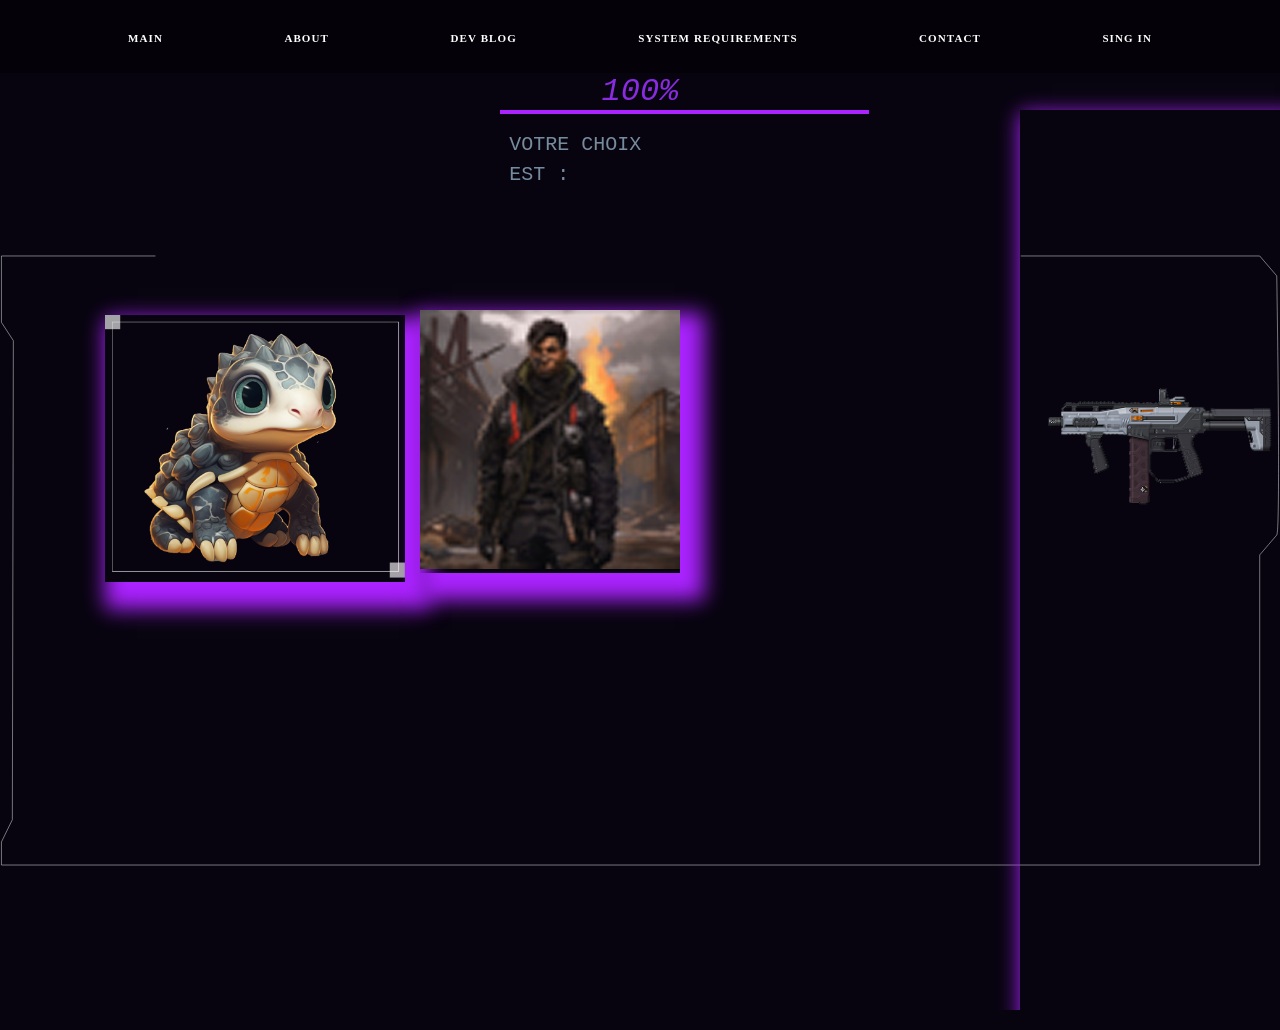
==== contact.html @ 755e4f53 "bref 2" ====
<!DOCTYPE html>
<html lang="en">

<head>
    <meta charset="UTF-8">
    <meta http-equiv="X-UA-Compatible" content="IE=edge">
    <meta name="viewport" content="width=device-width, initial-scale=1.0">
    <link href="https://unpkg.com/aos@2.3.1/dist/aos.css" rel="stylesheet">
    <link rel="stylesheet" href="https://cdn.jsdelivr.net/npm/swiper@11/swiper-bundle.min.css" />

    <link rel="stylesheet" href="style.css">
    <title>Ethos</title>
</head>

<body>
    <header>
        <nav>
            <ul class="nav-ul">
                <li class="nav-links"><a href="./index.html">main</a></li>
                <li class="nav-links"><a href="./about.html">about</a></li>
                <li class="nav-links"><a href="./dev-blog.html">dev blog</a></li>
                <li class="nav-links"><a href="./System-requirements.html">System requirements</a></li>
                <li class="nav-links"><a href="./contact.html">Contact</a></li>
                <li class="nav-links"><a href="./sing-in.html">sing in</a></li>
            </ul>
        </nav>
    </header>


    <div class="pourcentage">100%</div>


    <section class="mon-page">
        <div class="lignee-ligne"></div>
        <p class="titrre">VOTRE CHOIX EST : </p>
        <div class="image-im">
            <div class="im-1">
                <img src="assets/img/Group 311.png" alt="image" height="700px" width="300px">
            </div>
            <div class="im-2">
                <img src="assets/writer 1.png" alt="une image">
            </div>

            <div im-3>
                <img src="assets/alchemyrefiner_alchemymagic_2_2e441ab4-5502-4b1f-b70a-cdfb44a80537_0 2.png" alt="une image">
            </div>

        </div>
    </section>


</body>
---- style.css ----
:root {
    --body: #07040F;
    --text: #FFBD3B;
    --text-secondary: #1d85c7;
    --text-alt: #bebebe;
    --content: #1e1e1e;
    --bg-alt: #212121;
    --sidebar: #272727;
    --border: #434343;
    --text-green: #00ce79;
    --purple: #ab23ff;
    --input: #303030
}


@font-face {
    font-family: Orbitron;
    src: url(assets/Orbitron-VariableFont_wght.ttf) format('truetype')
}

@font-face {
    font-family: 'Blender Pro';
    src: url(assets/BLENDERPRO-BOLD.TTF) format('truetype')
}

* {
    margin: 0;
    padding: 0
}

html {
    margin: 0 !important;
    overflow: auto !important;
    scroll-behavior: smooth;
    position: static;
}

body {
    font-family: Orbitron;
    background-color: var(--body);
    overflow-x: hidden;
    overflow-y: hidden;
    -webkit-font-smoothing: antialiased;
    -moz-osx-font-smoothing: grayscale;
    align-items: center
}

img {
    max-width: 100%;
    height: auto
}

.column {
    display: flex;
    flex-direction: column
}

li {
    list-style: none
}

a {
    text-decoration: none;
    font-family: Hacen
}

h1,
h2,
h3,
h4,
h5,
h6 {
    font-family: Orbitron;
    color: var(--text);
    margin: 0
}

p {
    font-family: Orbitron;
    font-style: normal;
    font-weight: 400;
    line-height: 150%;
    font-size: 1rem;
    color: #778b9e
}

.hero {
    background: url('assets/img/Vector\ 1\ \(6\).svg') no-repeat center, url('assets/img/Group\ 361.png') no-repeat center;
    position: relative;
    width: 100%;
    height: 100vh;
    display: flex;
    align-items: center;
    justify-content: center;
    flex-direction: column;
    gap: 2rem
}

.hero-logo {
    width: 53.5rem;
    height: auto
}

.hero-socials {
    position: absolute;
    display: flex;
    gap: 1rem;
    flex-direction: column;
    left: 6%;
    align-items: center
}

.hero-socials>p {
    writing-mode: vertical-rl;
    text-orientation: mixed;
    color: rgba(255, 255, 255, .8);
    text-align: center;
    font-size: 18.471px;
    font-style: normal;
    font-weight: 400;
    line-height: normal;
    text-transform: uppercase
}

.hero-text>p {
    writing-mode: vertical-rl;
    text-orientation: mixed;
    color: rgba(255, 255, 255, .8);
    text-align: center;
    font-family: Orbitron;
    font-size: 11px;
    font-style: normal;
    font-weight: 600;
    line-height: normal;
    position: absolute;
    top: 9%;
    right: 5%
}

.hero-slogan {
    color: #fff;
    font-family: Orbitron;
    font-size: 24px;
    font-style: normal;
    font-weight: 500;
    line-height: normal;
    text-transform: uppercase;
    position: absolute;
    top: 53%
}

.logo-container {
    display: flex;
    flex-direction: column;
    align-items: center
}

.hero-play-button {
    width: 7.594rem;
    height: 5.031rem;
    background-color: transparent;
    border: 0 solid;
    background-image: url("assets/img/Group\ 361\ \(1\).svg");
    background-repeat: no-repeat;
    z-index: 2;
    background-size: contain;
    clip-path: polygon(0 0, 88.5% 0, 100% 16%, 100% 100%, 11% 100%, 0 83%)
}

.hero-play-button:hover {
    background-color: #778b9e
}

.call-to-action {
    display: flex;
    align-items: center;
    gap: 2rem
}

.cta-button {
    width: 134px;
    height: 49px;
    background: rgba(0, 0, 0, .4);
    color: rgba(255, 255, 255, .82);
    text-align: center;
    font-family: Orbitron;
    font-size: 8.6px;
    font-style: normal;
    font-weight: 800;
    position: relative;
    line-height: normal;
    letter-spacing: .688px;
    text-transform: uppercase;
    z-index: 2;
    border: .5px solid rgba(255, 255, 255, .22)
}

.cta-button::before {
    content: "";
    position: absolute;
    display: inline-block;
    width: 5px;
    height: 5px;
    background-color: rgba(255, 255, 255, .58);
    top: -3%;
    left: -2%
}

.cta-button::after {
    content: "";
    position: absolute;
    display: inline-block;
    width: 5px;
    height: 5px;
    background-color: rgba(255, 255, 255, .58);
    bottom: -3%;
    right: -2%;
    transition: 1s ease-in
}

.cta-button:hover {
    background-color: rgba(217, 217, 217, .21)
}

nav {
    width: 100%;
    height: 73px;
    background-color: rgba(0, 0, 0, .44);
    display: flex;
    align-items: center;
    justify-content: center
}

.nav-ul {
    display: flex;
    width: 80%;
    align-items: center;
    justify-content: space-between;
    color: #fff
}

.nav-links>a {
    color: #fff;
    text-align: right;
    font-family: Orbitron;
    font-size: 11px;
    font-style: normal;
    font-weight: 700;
    line-height: normal;
    letter-spacing: 1.1px;
    text-transform: uppercase
}

.footer-hr {
    width: 100%;
    color: #fff;
    background-color: #fff;
    height: .3px;
    border: none
}

footer {
    width: 100%;
    height: 17.5rem;
    background-color: #07040f;
    display: flex;
    flex-direction: column;
    align-items: center;
    justify-content: center;
    margin-top: 4rem
}

.up-footer {
    display: flex;
    width: 100%;
    flex-direction: column;
    height: 11.063rem;
    align-items: center;
    justify-content: center;
    gap: 1.875rem
}

.stores-wrapper {
    width: 100%;
    display: flex;
    align-items: center;
    justify-content: center;
    gap: 50px;
    flex-wrap: wrap
}

.sub-footer {
    width: 100%;
    height: 5rem;
    display: flex;
    align-items: center;
    justify-content: space-around
}

.terms-socials {
    display: flex;
    align-items: center;
    justify-content: space-around;
    gap: 5rem
}

.rights {
    color: #fff;
    text-align: center;
    font-family: "Blender Pro";
    font-size: 12px;
    font-style: normal;
    font-weight: 700;
    line-height: normal;
    text-transform: uppercase
}

.terms>ul {
    display: flex;
    align-items: center;
    gap: 5rem
}

.terms>ul>li {
    color: #fff;
    text-align: center;
    font-family: "Blender Pro";
    font-size: 12px;
    font-style: normal;
    font-weight: 700;
    line-height: normal;
    text-transform: uppercase
}

.socials {
    display: flex;
    align-items: center;
    gap: 2rem
}

.footer-desc {
    display: flex;
    align-items: center;
    justify-content: center;
    width: 90%
}

.footer-desc>p {
    color: #fff;
    width: 90%;
    text-align: center;
    font-family: "Blender Pro";
    font-size: 8px;
    font-style: normal;
    font-weight: 700;
    line-height: normal;
    text-transform: uppercase
}

.story-wrapper {
    display: flex;
    flex-direction: column;
    width: 100%;
    align-items: center;
    height: 100vh;
    justify-content: space-around;
    background-image: url('assets/img/Group\ 365\ \(1\).png');
    background-repeat: no-repeat;
    background-size: 100% 150%;
    object-fit: contain
}

.story-cointainer {
    display: flex;
    width: 90%;
    align-items: center;
    justify-content: space-around
}

.story-column {
    display: flex;
    flex-direction: column;
    align-items: flex-start
}

.story-content {
    margin-left: 2rem;
    display: flex;
    flex-direction: column;
    width: 25.688rem;
    height: 16.625rem;
    margin-top: 2rem;
    gap: 1rem
}

.story-title>h1 {
    color: #fff;
    text-align: center;
    font-family: Orbitron;
    font-size: 48px;
    font-style: normal;
    font-weight: 400;
    line-height: normal;
    letter-spacing: 3.84px;
    text-transform: uppercase
}

.story-slider {
    width: 34.375rem
}

.swiper-slide{
    display: flex;
    justify-content: center;
}

.story-slogan {
    position: relative
}

.story-pagination {
    color: #537dd8;
    font-family: "Blender Pro";
    font-size: 13px;
    font-style:normal;
    font-weight: 700;
    line-height: normal;
    text-transform: uppercase
}

.story-pagination::before {
    content: "";
    width: 6px;
    height: 6px;
    background-color: #537dd8;
    display: inline-block;
    margin-right: .3rem;
    margin-bottom: .09rem
}

mark {
    background-color: #537dd8;
    color: #fff
}

.story-slogan>svg {
    position: absolute;
    right: 0;
    bottom: 0
}

.story-slogan>h2 {
    width: 16.813rem;
    color: #fff;
    font-family: "Blender Pro";
    font-size: 20px;
    font-style: normal;
    font-weight: 700;
    line-height: normal;
    text-transform: uppercase
}

.story-p {
    color: #fff;
    font-family: Orbitron;
    font-size: 12px;
    font-style: normal;
    font-weight: 700;
    line-height: 189%;
    text-transform: capitalize
}

.story-button {
    position: relative;
    width: 134px;
    height: 49px;
    background: rgba(83, 125, 216, .12);
    color: rgba(255, 255, 255, .82);
    text-align: center;
    font-family: Orbitron;
    font-size: 8.5px;
    font-style: normal;
    font-weight: 800;
    line-height: normal;
    letter-spacing: .68px;
    border: none;
    text-transform: uppercase
}

.story-button::before {
    content: "";
    position: absolute;
    display: inline-block;
    width: 5px;
    height: 5px;
    background-color: rgba(255, 255, 255, .58);
    top: -3%;
    left: -2%
}

.story-button::after {
    content: "";
    position: absolute;
    display: inline-block;
    width: 5px;
    height: 5px;
    background-color: rgba(255, 255, 255, .58);
    bottom: -3%;
    right: -2%;
    transition: 1s ease-in
}

.story-button:hover {
    background-color: rgba(83, 125, 216, .25)
}

.story-character {
    width: auto;
    height: auto
}

.teaser-wrapper {
    height: 26.313rem;
    width: 100%;
    display: flex;
    align-items: center;
    justify-content: center;
    background-image: url('assets/img/Frame\ 1\ \(3\).png');
    background-repeat: no-repeat;
    background-size: 100% 100%;
    object-fit: contain
}

.teaser-container {
    display: flex;
    flex-direction: column;
    align-items: center;
    justify-content: center;
    gap: 1rem
}

.teaser-cta>p {
    color: rgba(255, 255, 255, .83);
    font-size: 32px;
    font-style: normal;
    font-weight: 400;
    line-height: normal;
    letter-spacing: 5.76px;
    text-transform: uppercase;
    width: 34.625rem;
    height: auto;
    --s: 20px;
    --t: 1px;
    --g: 10px;
    padding: calc(var(--g) + var(--t));
    outline: var(--t) solid #fff;
    outline-offset: calc(-1*var(--t));
    mask: conic-gradient(at var(--s) var(--s), #0000 75%, #000 0) 0 0/calc(100% - var(--s)) calc(100% - var(--s)), linear-gradient(#000 0 0) content-box;
    transition: .4s
}

.news-papper-wrraper {
    height: 329px;
    width: 100%;
    display: flex;
    align-items: center;
    justify-content: center;
    background-image: url('assets/img/Rectangle\ 117.png');
    background-repeat: no-repeat;
    background-size: 100% 100%;
    object-fit: contain
}

.news-papper-title {
    color: #fff;
    width: 501px;
    text-align: center;
    font-family: Orbitron;
    font-size: 32px;
    font-style: normal;
    font-weight: 700;
    line-height: 120%
}

.profile-setup-wrraper {
    display: flex;
    flex-direction: column;
    align-items: center;
    height: 1198px;
    gap: 106px
}

.profile-setup-cta {
    width: 973.22px;
    margin-top: 88px
}

.profile-setup-cta>p {
    color: rgba(255, 255, 255, .83);
    text-align: center;
    font-family: Orbitron;
    font-size: 30.508px;
    font-style: normal;
    font-weight: 400;
    line-height: normal;
    letter-spacing: 5.492px;
    text-transform: uppercase
}

.profile-setup-cta>p>span {
    color: #fff;
    font-size: 30.508px;
    font-style: normal;
    font-weight: 400;
    line-height: normal;
    letter-spacing: 5.492px;
    text-transform: uppercase;
    background-color: rgba(255, 234, 49, .51)
}

.profile-setup-container {
    display: flex;
    flex-direction: column;
    align-items: flex-start;
    width: 1309px;
    height: 819px
}

.profile-setup-cta::before {
    display: inline-block;
    content: url('assets/img/Group\ 371.png');
    transform: translateY(-1rem) translateX(5%)
}

.profile-setup-cta::after {
    display: inline-block;
    content: url('assets/img/Group\ 371.png');
    transform: translateY(1rem) translateX(5%)
}

.profile-setup-title>h1 {
    width: 553px;
    color: #fff;
    font-family: Orbitron;
    font-size: 40px;
    font-style: normal;
    font-weight: 400;
    line-height: normal;
    text-transform: uppercase
}

.profile-setup-slogan>h1 {
    color: #fff;
    margin-left: 2rem;
    margin-top: .5rem;
    font-family: Orbitron;
    font-size: 14px;
    font-style: normal;
    font-weight: 400;
    line-height: normal;
    text-transform: uppercase
}

.profile-setup-slogan>h1>span {
    color: #000;
    font-size: 14px;
    font-style: normal;
    font-weight: 700;
    line-height: normal;
    text-transform: uppercase;
    background-color: rgba(255, 234, 49, 1);
    clip-path: polygon(0 0, 97% 0, 100% 20%, 100% 100%, 0 100%)
}

.profile-setup-card {
    margin-top: 130px;
    height: 619px;
    position: relative;
    display: flex;
    align-items: center;
    justify-content: space-around
}

.profile-setup-card-shape {
    position: absolute
}

.character-slider {
    width: 40%
}

.character-info {
    width: 50%;
    display: flex;
    flex-direction: column;
    gap: 1rem
}

.character-info-title>h1 {
    color: #fff;
    font-family: Orbitron;
    font-size: 48px;
    font-style: normal;
    font-weight: 400;
    line-height: normal;
    letter-spacing: 3.84px;
    text-transform: uppercase
}

.character-info-title::before {
    content: "";
    display: inline-block;
    width: 123px;
    height: 14.5px;
    background-color: rgba(255, 234, 49, 1);
    clip-path: polygon(0 0, 80% 1%, 100% 100%, 100% 100%, 0 100%)
}

.character-info-title::after {
    display: inline-block;
    content: url('assets/img/ETHOS\ UNTAMED.png')
}

.character-info-text {
    color: #fff;
    font-family: "Blender Pro";
    font-size: 12px;
    font-style: normal;
    font-weight: 700;
    line-height: 189%;
    text-transform: capitalize
}

.character-info-input {
    display: flex;
    gap: 22px
}

.character-info-input>input[type=text] {
    width: 196px;
    height: 29px;
    background-color: transparent;
    border: 1px solid rgba(255, 255, 255, .6)
}

.character-info-button {
    width: 105.841px;
    height: 38.703px;
    background: rgba(255, 234, 49, .28);
    border: none;
    background-image: url(assets/img/Exclude.png);
    background-repeat: no-repeat;
    background-size: 100% 100%
}

.section-number {
    color: #ffea31;
    font-family: "Blender Pro";
    font-size: 13px;
    font-style: normal;
    font-weight: 700;
    line-height: normal;
    text-transform: uppercase
}

.profile-setup-container>.section-number::before {
    content: "";
    width: 6px;
    height: 6px;
    background-color: rgba(255, 234, 49, 1);
    display: inline-block;
    margin-right: .3rem;
    margin-bottom: .09rem
}
.story-1{
    color: #1800ce;
    
}

.cadre{
    position: relative;
     /* display: flex; */
     width: 100%;
}
section{
    height: 100vh;
    background-image: url("./assets/img/Vector\ 47.svg");
    background-position: center;
    background-repeat: no-repeat;
    background-size: contain;
    display: flex;
    border-top: 50px;
    position: relative;
}
aside{
    width: 100%;
}
.titre{
     text-align:left;
     color: #0700ce;
}
#bottun-character{
    background-color:#00bdce;
    background-size: contain;
    width:min-content;

}
.bottum-dev-blog {
    background-color: #1800ce;
    width: max-content;
    border-radius: 0px 0px 0px 10px ;
}
.img-2:hover{
    margin-left: 40px;
    transform: translate(translateX);
}
.img-2 {
    position: absolute;
    top: 100px;
}
.text-1:hover{
    text-decoration: underline;
}
.ligne{
    position: absolute;
    top: 10px;
    left: 400px;
    display: inline-block;
    background-color: #1800ce;
    width: 800px;
    height: 5px;
    justify-content: center;
    top: 20px;
    }
.box{

    display: flex;
    justify-content: center;
    flex-direction: column;
    gap: 10px;
}
.line{
    justify-content: center;
    width: 800px;
    height: 5px;
    background-color: #212121;
}
.linn{
    font-size: xx-large;
    width: min-content;
}
.mots{
    position: relative;
    font-size: xx-large;
    margin-right: 850px;
    margin-left: 200px;
    font-style: italic;
    color:#1800ce;
}
.porcentage{
    font-style: italic ;
    color: #1800ce;
}
.line-1{
    width: 900;
    height: 6px;
    color: #434343;
}
.linn{
    display: flex;
    justify-content: space-evenly;
    gap: 100px;
}
.box-box{
    width: 100%;
    display: flex;
    flex-direction: column;
    align-items: center;
}
.full-line{
    width: 50%;
    height: 5px;
    background-color:grey;

}
.semi-line{
    width: 40%;
    height: 5px;
    background-color:#00bdce;
}
.analyse{
    text-align: center;
}
.analyse{
    display: flex;
    justify-content: center;
    width: 60;
}

.titre-2{
    color: #1800ce;
}
.tittre{
    color: #00bdce;
}
.tiitle{
    color:#110095;
}
.titre-dens-le-cadre{
    font-size: large;
    position: absolute;
    top: 30px;
    left: 150PX;
    color: #1800ce;
    
}
.img-2{
    display: flex;
    flex-direction: column;
    position: absolute;
    top: 10px;
    left: 200px;

}
.deux-images{
    position: absolute;
    bottom: 300px;
    left: 90px;
    display: flex;
    align-content: center;
    gap: 80px;
}
.image-petit{
    width: 200px;
    height: 50px;
}
.dernier-image{
    position: absolute;
    bottom: 100px;
    display: flex;
    left: 200px;
    gap: 200px;
}

.les-images{
    align-items: center;
    height: 100vh;
    gap: 40px;
    display: flex;
    position: absolute;
    left: 240px;
    flex-direction: row;
    
}

.button-1{
    position:absolute;
    bottom: 20px;
    display: flex;
    display: block;
    margin: 20px;
    border: #0030ce;
    padding: 10px;
    display: flex;
    gap: 30px;
    border:2px solid #1800ce;
}
.titreE{
    color:#0030ce;
}

.mon-cadre{
    position: relative;
    left:7%;
    top: 100px; 
}

.pourcentage{
    font-size: xx-large;
    font-family: 'Courier New', Courier, monospace;
    color: blueviolet;
    font-style: italic;
    text-align: center;
}
.lignee-ligne{
    height: 4px;
    width: 500px;
    background-color: #ab23ff;
    margin-left:500px;

}
.titrre{
    position: relative;
    font-size: 20px;
    font-family:'Courier New', Courier, monospace;
    font-weight: 100;
    left: -360px;
    top: 20px;
}

.im-1{
    box-shadow: 12px 15px 20px 12px #ab23ff;
    position: absolute;
    left: 100px;
    top: 40px;
    justify-items: center;
    top: 200px;
    padding-top: 4px  #ab23ff;
    margin: 5px;
    border: 4px  #ab23ff;
}
.im-2{
    box-shadow: 12px 15px 20px 12px #ab23ff;
    position: relative;
    left: -600px;
    top: 200px;
    width:  260px;
    
}
.im-3{
    box-shadow: 12px 15px 20px 12px #ab23ff;
    position: relative;
    left: 100px;

}
.image-im{
    
    box-shadow: 12px 15px 20px 12px #ab23ff;
}


.tableau{
    width: 100vw;
    height: 80vh;
    display: flex;
    flex-direction: row; 
    align-items: center;
    align-content: center;
    justify-content: center;
    margin: 4px;
     border: 3px dotted #0700ce;
     width: 400px;
     height: 500px;
}

.hello .tableau img{
    margin: 10px;
    height: 70px;
    width: 100px;
    border: 5px dotted #eed705;
    


}
.hello{
    display: flex;
    align-items: center;
    justify-content: center;

}
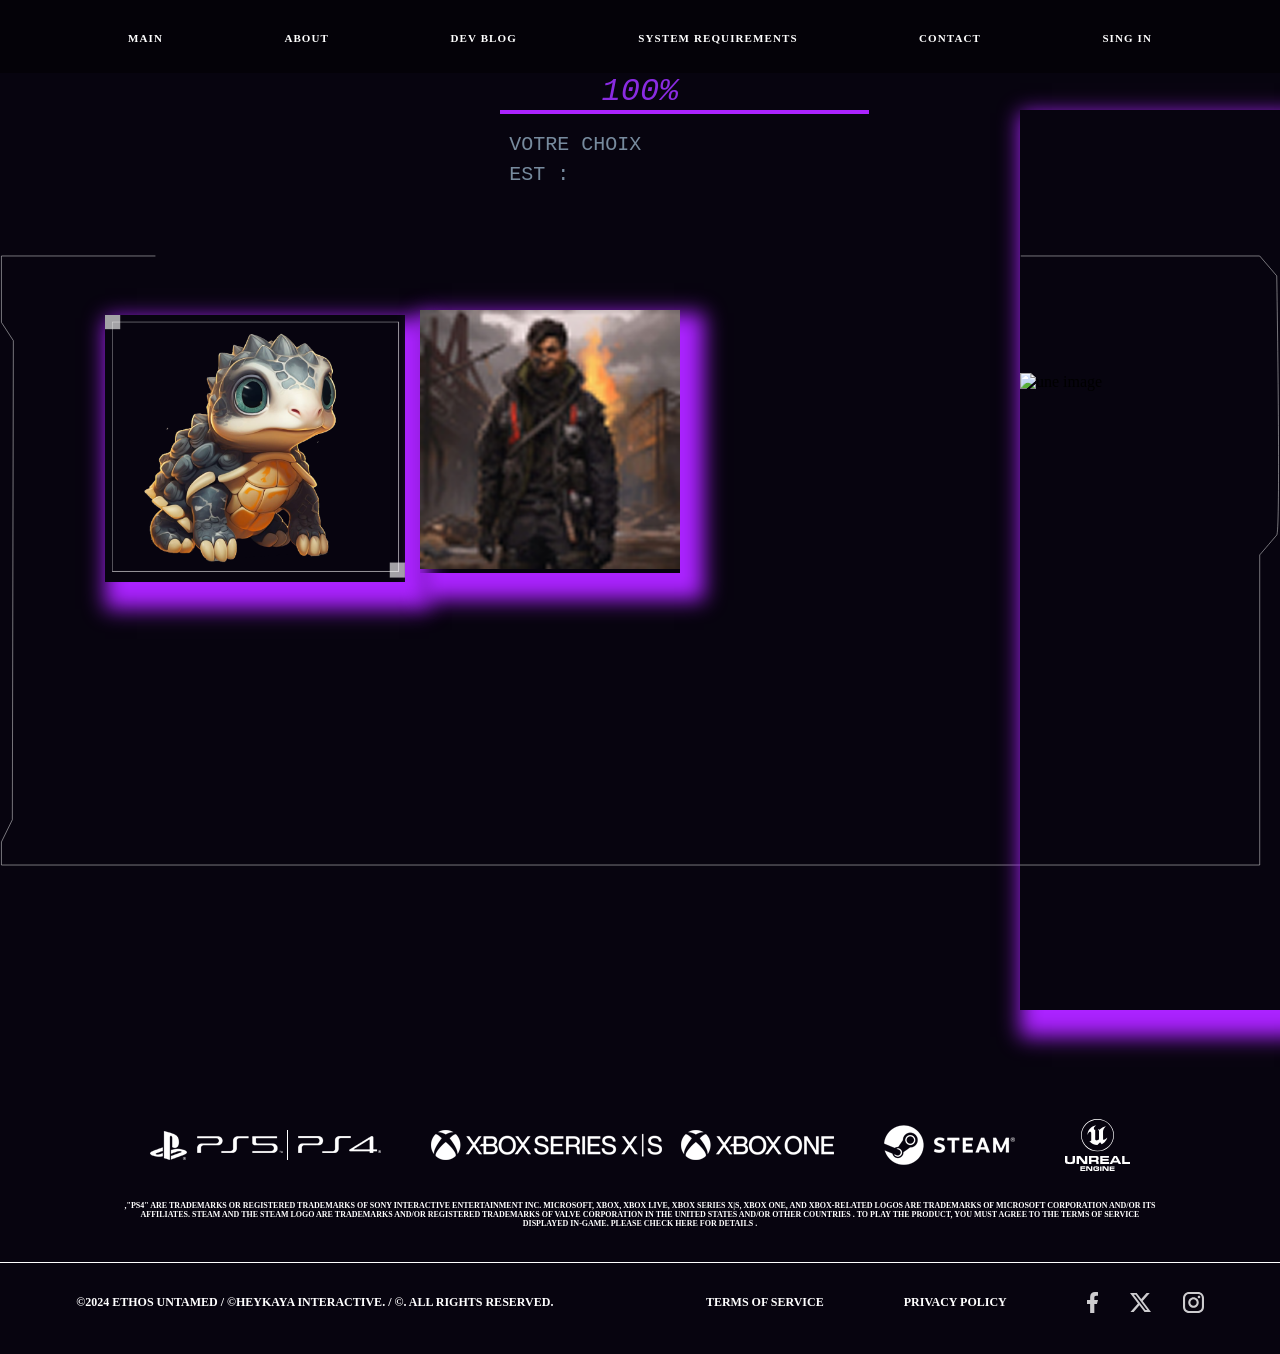
==== commit d0beaf11: "des miodification dans dans  la page dev-blog" ====
--- a/contact.html
+++ b/contact.html
@@ -48,5 +48,59 @@
         </div>
     </section>
 
+    <footer>
+        <div class="up-footer">
+            <div class="stores-wrapper">
+                <img src="assets/img/img_pf_ps 1.svg" alt="">
+                <img src="assets/img/img_pf_xbox 1.svg" alt="">
+                <img src="assets/img/img_pf_steam 1.svg" alt="">
+                <svg xmlns="http://www.w3.org/2000/svg" width="65" height="52" viewBox="0 0 65 52" fill="none">
+                    <path
+                        d="M20.428 51.9396H15.3486V47.3736H20.348V48.3849H16.7075V49.1625H20.1535V50.1163H16.7098V50.9027H20.428V51.9396ZM49.6506 51.9396H44.6512V47.446H49.5726V48.4363H45.991V49.2011H49.3825V50.139H45.991V50.9137H49.6506V51.9396ZM27.318 51.9396H25.2603L22.5545 48.5246H22.5281V51.9396H21.1834V47.3736H23.2712L25.9439 50.7928H25.97V47.3736H27.318V51.9396ZM43.6008 51.9396H41.5462L38.8403 48.5246H38.8139V51.9396H37.4631V47.3736H39.551L42.2236 50.7928H42.2497V47.3736H43.6005L43.6008 51.9396ZM31.495 51.998L31.2858 52L31.1271 51.9995L30.974 51.998L30.8267 51.9955L30.6845 51.992L30.5485 51.9876L30.4179 51.9823L30.2928 51.9759L30.1734 51.9684C29.9036 51.955 29.6357 51.9158 29.3736 51.8515C29.1815 51.8046 29.0004 51.7215 28.8407 51.6068C28.7009 51.5 28.591 51.3603 28.5213 51.2007C28.4373 51.0074 28.3838 50.8028 28.3626 50.5938C28.3377 50.3484 28.3245 50.102 28.323 49.8554V49.6162C28.321 49.3324 28.3349 49.0487 28.3646 48.7664C28.3845 48.5564 28.437 48.3505 28.5202 48.1561C28.5912 47.9972 28.7013 47.858 28.8407 47.7512C29.0006 47.6373 29.1821 47.5557 29.3746 47.5114C29.61 47.454 29.85 47.4169 30.0919 47.4002L30.1724 47.3955C30.2118 47.393 30.2519 47.3905 30.2928 47.3886L30.4185 47.3826L30.4832 47.3798L30.6168 47.3751L30.7559 47.3714L30.9004 47.3689L30.9745 47.3677L31.1269 47.3662L31.2848 47.3657H31.4869L31.638 47.3662L31.7835 47.3677L31.9236 47.3701L31.9917 47.3714L32.1237 47.3751L32.2499 47.3798L32.3111 47.3823L32.4294 47.3886C32.6627 47.4 32.8948 47.4278 33.1241 47.4719C33.2917 47.5025 33.4537 47.5579 33.6045 47.636C33.7256 47.6992 33.8297 47.79 33.9076 47.9006C33.9851 48.0175 34.0371 48.1486 34.0605 48.2861C34.0869 48.4374 34.1011 48.5905 34.1029 48.744V48.9852H32.7884V48.9298C32.791 48.8402 32.7739 48.7509 32.7389 48.6681C32.6978 48.5906 32.6291 48.5305 32.5459 48.499C32.4308 48.4553 32.3102 48.4266 32.1874 48.4137L32.1412 48.4097C32.0833 48.4043 32.0193 48.3998 31.949 48.3958L31.8617 48.3918L31.7685 48.3886L31.6694 48.3861L31.5646 48.3846L31.4536 48.3839H31.2794L31.1657 48.3846L31.005 48.3866L30.9047 48.3888L30.8095 48.3916L30.7198 48.3951L30.6772 48.3968C30.5237 48.402 30.3711 48.4209 30.2212 48.4533C30.1171 48.4751 30.0188 48.5179 29.933 48.5791C29.8593 48.6363 29.8037 48.7129 29.773 48.7999C29.7397 48.8979 29.7184 48.9995 29.7095 49.1024L29.7062 49.1466C29.7042 49.174 29.7024 49.2028 29.7009 49.2324L29.6966 49.325L29.6935 49.4242L29.6918 49.5296L29.6913 49.5851V49.7791L29.6925 49.886L29.6951 49.986L29.6986 50.0798C29.7002 50.1101 29.7017 50.1392 29.7037 50.1671L29.7062 50.2083C29.7128 50.324 29.7352 50.4384 29.773 50.5481C29.804 50.6346 29.8593 50.7105 29.933 50.7669C30.0188 50.8281 30.1171 50.8709 30.2212 50.8928C30.3496 50.9204 30.4802 50.9383 30.6114 50.946L30.7198 50.9512L30.8095 50.9547L30.9047 50.9577L31.005 50.9599L31.1109 50.9612L31.2218 50.9619H31.5653L31.6715 50.9617L31.7715 50.9604C31.8365 50.9592 31.8975 50.9572 31.9543 50.954L32.0942 50.944L32.1849 50.937C32.2578 50.9311 32.323 50.9244 32.3809 50.9157C32.4665 50.9037 32.5503 50.8808 32.6297 50.8473C32.6863 50.8224 32.7361 50.7843 32.7744 50.7363C32.8092 50.6904 32.8324 50.6371 32.842 50.5807C32.8532 50.5113 32.8585 50.4411 32.8582 50.3707V50.2439H31.0695V49.3625H34.1565V50.3767C34.1587 50.57 34.144 50.7632 34.113 50.9542C34.0881 51.1055 34.0346 51.2509 33.9554 51.383C33.8792 51.5036 33.7751 51.6053 33.652 51.6802C33.5006 51.7686 33.3356 51.8324 33.1634 51.8692C32.9598 51.9144 32.7531 51.9453 32.5449 51.9622L32.4558 51.9684C32.3969 51.9726 32.3357 51.9764 32.273 51.9799L32.144 51.9858L32.0775 51.9883L31.9404 51.9925C31.8703 51.9945 31.7982 51.9958 31.724 51.9968L31.5727 51.998H31.495ZM36.4721 51.9508H35.1061V47.4184H36.4721V51.9508ZM5.22357 44.9804L4.87521 44.9819L4.6797 44.9814L4.58322 44.9806L4.39507 44.9786C4.30214 44.9771 4.21099 44.9754 4.12161 44.9734L3.9454 44.9687L3.77427 44.963L3.60771 44.956L3.44622 44.9483C3.41998 44.9468 3.39375 44.9454 3.36751 44.9438L3.21339 44.9344C3.18825 44.9328 3.16311 44.9311 3.13798 44.9294C2.70443 44.9045 2.27366 44.8452 1.84991 44.7521C1.53447 44.6854 1.23173 44.5704 0.952861 44.4113C0.724273 44.2764 0.530241 44.0921 0.385634 43.8724C0.23643 43.6368 0.135125 43.3752 0.0872944 43.1019C0.0250005 42.7574 -0.00407289 42.4079 0.000458363 42.0581V36.9075H2.39683V41.2971C2.39683 41.4224 2.39886 41.5396 2.40318 41.6485L2.408 41.7547C2.41155 41.8236 2.41638 41.889 2.42196 41.9507L2.42628 41.9964C2.43986 42.1664 2.47976 42.3334 2.5446 42.4916C2.59919 42.6227 2.68806 42.7376 2.80232 42.8244C2.93612 42.9186 3.08771 42.986 3.24818 43.0226C3.44683 43.0718 3.64958 43.1034 3.854 43.1171L3.98577 43.1245L4.09952 43.1295L4.21886 43.134L4.34353 43.1377L4.47378 43.1405L4.60962 43.1427L4.7513 43.1439L4.89857 43.1442H5.10068L5.24769 43.1439L5.38886 43.1425L5.45742 43.1415L5.59046 43.1387L5.65495 43.137L5.77988 43.1328L5.84005 43.1303L5.9566 43.125L6.01246 43.1218L6.0673 43.1186C6.29754 43.1073 6.52629 43.0758 6.75082 43.0246C6.91185 42.9892 7.06372 42.9218 7.19693 42.8264C7.3097 42.7383 7.39799 42.6239 7.45363 42.4936C7.51915 42.3355 7.5594 42.1685 7.57296 41.9984C7.59175 41.8002 7.6014 41.5692 7.6014 41.305V36.9065H9.99879V42.0569C10.0022 42.4054 9.97513 42.7537 9.91779 43.0977C9.87342 43.3716 9.77483 43.6343 9.62758 43.8712C9.48527 44.0906 9.29326 44.275 9.06644 44.4101C8.78847 44.5693 8.48645 44.6843 8.17168 44.7508C7.78173 44.8364 7.38581 44.8934 6.9872 44.9212L6.80236 44.9331L6.64671 44.9423L6.48624 44.9508L6.40398 44.9545L6.23615 44.9612L6.06298 44.9669L5.88525 44.9719L5.70244 44.9754L5.609 44.9769L5.41857 44.9794L5.22357 44.9804ZM22.3216 44.8839H18.7382L14.0202 38.9115H13.9737V44.8839H11.6238V36.8958H15.2638L19.9242 42.8741H19.9699V36.8958H22.3199V44.8799L22.3216 44.8839ZM26.3999 40.929H29.3868L29.5085 40.9285L29.6247 40.9275L29.7362 40.9258L29.8426 40.9233L29.8936 40.9215L29.9927 40.9181L30.0861 40.9136L30.175 40.9086L30.2174 40.9056L30.2986 40.8994L30.3748 40.8922C30.5702 40.881 30.7607 40.828 30.9329 40.7368C31.056 40.6641 31.1451 40.5472 31.1817 40.4109C31.2251 40.2294 31.2449 40.0436 31.2401 39.8573V39.7196C31.2445 39.5356 31.2249 39.3519 31.1817 39.1729C31.164 39.1055 31.1326 39.0424 31.0893 38.9872C31.046 38.9321 30.9918 38.8861 30.9298 38.8521C30.7555 38.7643 30.5644 38.7133 30.3687 38.7024L30.2925 38.6954L30.2115 38.6892C30.1974 38.6881 30.1833 38.6871 30.1691 38.6862L30.0808 38.6812L29.9876 38.6768L29.8896 38.673L29.7865 38.6703L29.6786 38.6678L29.5656 38.6666L29.4475 38.6658H26.3999V40.929ZM33.654 44.8839H31.2858V44.236C31.2876 44.035 31.2782 43.8338 31.2574 43.6339C31.2435 43.4855 31.2021 43.3407 31.1352 43.2069C31.0752 43.0927 30.9856 42.996 30.8752 42.9266C30.739 42.8462 30.5889 42.7908 30.4324 42.7632C30.209 42.72 29.9825 42.6942 29.755 42.6861L29.7004 42.6833L29.5872 42.6784C29.5677 42.6777 29.5482 42.677 29.5288 42.6764L29.4074 42.6727L29.281 42.6697L29.1489 42.6674C29.1263 42.6671 29.1037 42.6669 29.0811 42.6667L28.9415 42.6654H28.8696L26.3999 42.6652V44.8836H24.0258V36.8958H30.3484C30.8604 36.8876 31.3722 36.9223 31.8782 36.9995L31.9866 37.0169C32.3514 37.0715 32.6979 37.2099 32.9976 37.4208C33.2454 37.6116 33.425 37.8745 33.5105 38.1716C33.6131 38.5479 33.6606 38.9369 33.652 39.3264V39.6066C33.6553 39.8828 33.6302 40.1586 33.577 40.4299C33.5344 40.645 33.4518 40.8507 33.3333 41.0367C33.2217 41.2063 33.0737 41.35 32.8996 41.4577C32.6979 41.578 32.4766 41.6635 32.2453 41.7104V41.7559C32.4851 41.7904 32.7207 41.8492 32.9481 41.9313C33.1202 41.993 33.2701 42.1024 33.3798 42.2461C33.4939 42.4099 33.5674 42.5975 33.5943 42.794C33.637 43.08 33.6563 43.3693 33.652 43.6585V44.8796L33.654 44.8839ZM44.068 44.8839H35.2102V36.8958H43.9283V38.6616H37.5832V40.0195H43.5926V41.6875H37.5834V43.0634H44.068V44.8839ZM52.0762 41.7895L50.4151 38.5855H50.3565L48.7071 41.7895H52.0762ZM56.2707 44.8896H53.6859L52.9389 43.4566H47.8557L47.1207 44.8896H44.5552L48.9325 36.9067H51.8741L56.2707 44.8896ZM65 44.8896H57.1492V36.9067H59.5458V43.0365H65V44.8896ZM32.5 1.55126e-07C34.6654 -0.000293812 36.8097 0.417222 38.8103 1.2287C40.811 2.04019 42.6289 3.22974 44.1602 4.72944C45.6915 6.22913 46.9062 8.00959 47.7349 9.96915C48.5636 11.9287 48.9902 14.029 48.9902 16.15C48.9907 25.0702 41.6089 32.3018 32.5023 32.3022C23.3957 32.3027 16.0128 25.0722 16.0121 16.152C16.0115 7.32131 23.2466 0.145491 32.2275 0.00248718L32.5 1.55126e-07ZM38.5567 1.82498C32.6414 -0.575 25.8326 0.751828 21.3055 5.18645C16.7783 9.62131 15.4243 16.2905 17.8747 22.0848C20.3252 27.8786 26.0975 31.6561 32.5002 31.6556C41.2422 31.6551 48.3288 24.7133 48.3288 16.1503C48.3288 9.87897 44.4719 4.22496 38.5567 1.82498ZM31.0047 6.37624C29.6245 7.14722 28.8478 8.40491 28.8478 9.46065C28.8478 10.7365 29.4409 10.9372 29.8654 10.8514L29.9165 10.8397C29.9248 10.8375 29.9331 10.8352 29.9414 10.8327L29.9893 10.8173C29.997 10.8145 30.0046 10.8116 30.0122 10.8086L30.0566 10.7902C30.0636 10.787 30.0706 10.7837 30.0775 10.7803L30.1171 10.7596L30.1534 10.7377L30.1861 10.7154C30.1912 10.7114 30.1963 10.7076 30.2009 10.7037V20.5011C30.2532 20.6242 30.3209 20.7403 30.403 20.8468C30.5412 21.034 30.7232 21.186 30.9338 21.2901C31.1445 21.3941 31.3775 21.4472 31.6133 21.4449C32.044 21.4449 32.5271 21.2469 32.9463 21.0136L33.0644 20.9465L33.1787 20.8778L33.2878 20.8092L33.3919 20.7411L33.49 20.6744L33.5814 20.6102L33.7429 20.4921L33.8711 20.3934L33.9615 20.321L34.0148 20.2762V12.3431C34.0148 11.5358 33.394 10.5604 32.7722 10.2276L32.858 10.2162L32.9585 10.2075L33.055 10.2023L33.168 10.1998H33.2089L33.2952 10.2018L33.3404 10.2038L33.4343 10.2095C33.4826 10.2132 33.5329 10.2182 33.5842 10.2244L33.6888 10.2393C34.0252 10.2923 34.4091 10.4102 34.7577 10.6544L34.8128 10.6942C34.9796 10.4939 35.1571 10.3024 35.3445 10.1205C36.7963 8.7235 38.1908 8.02887 39.4555 7.64089L39.6444 7.58493C39.6755 7.57601 39.7066 7.56722 39.7378 7.55857L39.9237 7.50883C39.9851 7.49316 40.0463 7.47774 40.1073 7.46332L40.2886 7.42104L40.4678 7.38199L40.6448 7.34618L40.9063 7.29718L40.9919 7.28201L40.886 7.36807L40.7339 7.49888L40.6374 7.58543L40.5295 7.68566L40.4112 7.79907L40.2837 7.92541L40.1946 8.01668L40.1024 8.11318L40.008 8.21515L39.9113 8.32259L39.813 8.435L39.7135 8.55264L39.6129 8.675L39.5626 8.73817L39.4616 8.86749C39.3946 8.95578 39.3273 9.04681 39.261 9.14107L39.162 9.28432C39.129 9.33282 39.0967 9.38206 39.0645 9.43205L38.9688 9.58376C38.4482 10.4313 38.0323 11.4664 38.0323 12.6105L38.0379 14.1783L38.092 20.4192C38.7456 21.034 39.5857 20.7572 40.4691 20.1198L40.5872 20.0328L40.6463 19.9877L40.7649 19.8947L40.8246 19.8467L40.9436 19.7487L41.003 19.6982L41.1224 19.5955L41.242 19.4898L41.4212 19.3269L41.6002 19.1596L41.7762 18.9912L41.9514 18.8203L42.0674 18.7052L42.2985 18.4739L42.2792 18.5614L42.2571 18.6544L42.219 18.8037L42.1898 18.9091L42.1576 19.0193L42.122 19.1337L42.0834 19.2528L42.0413 19.3757L41.9958 19.5025L41.9468 19.6328L41.8943 19.7666L41.8376 19.9037L41.7775 20.0439L41.7457 20.1151L41.6797 20.2593L41.6091 20.4061L41.5345 20.5548L41.4956 20.6301L41.4144 20.7821C41.4007 20.8077 41.3864 20.8333 41.3722 20.8589L41.2846 21.0134C40.4584 22.438 39.0518 24.0476 36.7179 25.1277L35.1 23.345L32.3697 26.0349C30.8152 26.0144 29.2866 25.6421 27.9034 24.9472C26.5201 24.2522 25.3197 23.2533 24.3958 22.0286C24.6863 22.1171 24.9861 22.1723 25.2895 22.193C25.7364 22.2009 26.2209 22.0405 26.2209 21.3016V14.0465C26.2275 13.8598 26.1894 13.6742 26.1096 13.5045C26.0297 13.3349 25.9104 13.186 25.7611 13.0697C25.6119 12.9534 25.4368 12.8731 25.2501 12.8351C25.0634 12.7971 24.8702 12.8025 24.686 12.851C24.0637 12.9902 23.5028 13.8105 23.0935 14.6071L23.0186 14.756L22.9475 14.9033L22.88 15.048L22.8165 15.1893L22.7571 15.3256L22.702 15.4564L22.6512 15.5805L22.5631 15.8041L22.494 15.9883L22.4107 16.2254C22.3967 14.7979 22.7003 13.3846 23.3003 12.0837C23.9003 10.7827 24.7824 9.6254 25.8852 8.69216C27.5374 7.32056 29.1563 6.73611 30.4723 6.4705L30.6538 6.43543C30.6838 6.42971 30.7135 6.42449 30.7432 6.41926L30.9184 6.38992L31.0047 6.37624Z"
+                        fill="white" />
+                </svg>
 
+            </div>
+
+            <div class="footer-desc">
+                <p>,"PS4" are trademarks or registered trademarks of Sony Interactive Entertainment Inc. Microsoft,
+                    Xbox,
+                    Xbox Live, Xbox Series X|S, Xbox One, and Xbox-related logos are trademarks of Microsoft Corporation
+                    and/or its affiliates. STEAM and the STEAM logo are trademarks and/or registered trademarks of Valve
+                    Corporation in the United States and/or other countries . To play the product, you must agree to the
+                    Terms of Service displayed in-game. Please check here for details .</p>
+            </div>
+        </div>
+        <hr class="footer-hr">
+        <div class="sub-footer">
+            <div class="rights">
+                ©2024 ETHOS untamed / ©Heykaya Interactive. / ©. All rights reserved.
+            </div>
+            <div class="terms-socials">
+                <div class="terms">
+                    <ul>
+                        <li>Terms of Service</li>
+                        <li>Privacy Policy</li>
+                    </ul>
+                </div>
+                <div class="socials">
+                    <svg xmlns="http://www.w3.org/2000/svg" width="11" height="21" viewBox="0 0 11 21" fill="none">
+                        <path
+                            d="M7.33333 12.075H9.95238L11 7.875H7.33333V5.775C7.33333 4.6935 7.33333 3.675 9.42857 3.675H11V0.147C10.6585 0.10185 9.36886 0 8.00695 0C5.16267 0 3.14286 1.73985 3.14286 4.935V7.875H0V12.075H3.14286V21H7.33333V12.075Z"
+                            fill="white" fill-opacity="0.8" />
+                    </svg>
+                    <svg xmlns="http://www.w3.org/2000/svg" width="21" height="19" viewBox="0 0 21 19" fill="none">
+                        <path
+                            d="M16.5385 0H19.7589L12.7239 8.04861L21 19H14.5194L9.44475 12.3574L3.6372 19H0.4137L7.93905 10.3919L0 0H6.6444L11.2329 6.07156L16.5385 0ZM15.4087 17.0704H17.1937L5.6742 1.82822H3.759L15.4087 17.0704Z"
+                            fill="white" fill-opacity="0.8" />
+                    </svg>
+                    <svg xmlns="http://www.w3.org/2000/svg" width="21" height="21" viewBox="0 0 21 21" fill="none">
+                        <path
+                            d="M6.09 0H14.91C18.27 0 21 2.73 21 6.09V14.91C21 16.5252 20.3584 18.0742 19.2163 19.2163C18.0742 20.3584 16.5252 21 14.91 21H6.09C2.73 21 0 18.27 0 14.91V6.09C0 4.47483 0.641623 2.92582 1.78372 1.78372C2.92582 0.641623 4.47483 0 6.09 0ZM5.88 2.1C4.87748 2.1 3.91602 2.49825 3.20714 3.20714C2.49825 3.91602 2.1 4.87748 2.1 5.88V15.12C2.1 17.2095 3.7905 18.9 5.88 18.9H15.12C16.1225 18.9 17.084 18.5018 17.7929 17.7929C18.5018 17.084 18.9 16.1225 18.9 15.12V5.88C18.9 3.7905 17.2095 2.1 15.12 2.1H5.88ZM16.0125 3.675C16.3606 3.675 16.6944 3.81328 16.9406 4.05942C17.1867 4.30556 17.325 4.6394 17.325 4.9875C17.325 5.3356 17.1867 5.66944 16.9406 5.91558C16.6944 6.16172 16.3606 6.3 16.0125 6.3C15.6644 6.3 15.3306 6.16172 15.0844 5.91558C14.8383 5.66944 14.7 5.3356 14.7 4.9875C14.7 4.6394 14.8383 4.30556 15.0844 4.05942C15.3306 3.81328 15.6644 3.675 16.0125 3.675ZM10.5 5.25C11.8924 5.25 13.2277 5.80312 14.2123 6.78769C15.1969 7.77225 15.75 9.10761 15.75 10.5C15.75 11.8924 15.1969 13.2277 14.2123 14.2123C13.2277 15.1969 11.8924 15.75 10.5 15.75C9.10761 15.75 7.77225 15.1969 6.78769 14.2123C5.80312 13.2277 5.25 11.8924 5.25 10.5C5.25 9.10761 5.80312 7.77225 6.78769 6.78769C7.77225 5.80312 9.10761 5.25 10.5 5.25ZM10.5 7.35C9.66457 7.35 8.86335 7.68187 8.27261 8.27261C7.68187 8.86335 7.35 9.66457 7.35 10.5C7.35 11.3354 7.68187 12.1366 8.27261 12.7274C8.86335 13.3181 9.66457 13.65 10.5 13.65C11.3354 13.65 12.1366 13.3181 12.7274 12.7274C13.3181 12.1366 13.65 11.3354 13.65 10.5C13.65 9.66457 13.3181 8.86335 12.7274 8.27261C12.1366 7.68187 11.3354 7.35 10.5 7.35Z"
+                            fill="white" fill-opacity="0.8" />
+                    </svg>
+                </div>
+            </div>
+        </div>
+    </footer>
 </body>
--- a/style.css
+++ b/style.css
@@ -781,6 +781,10 @@
 .cadre{
     position: relative;
      /* display: flex; */
+     display: flex;
+     justify-content: center;
+     flex-direction: column;
+    align-items: center;
      width: 100%;
 }
 section{
@@ -818,6 +822,8 @@
 .img-2 {
     position: absolute;
     top: 100px;
+    width: 150px;
+    height: 150px;
 }
 .text-1:hover{
     text-decoration: underline;
@@ -921,26 +927,36 @@
     position: absolute;
     top: 10px;
     left: 200px;
-
-}
+}
+
 .deux-images{
-    position: absolute;
-    bottom: 300px;
-    left: 90px;
-    display: flex;
-    align-content: center;
-    gap: 80px;
-}
+    height: 35%;
+    width: 20%;
+    display: flex;
+    align-items: center;
+justify-content: center;
+position: relative;
+}
+.deux-images img{
+    height: 80px;
+    position:absolute;
+  
+    width: 100px; 
+}
+
 .image-petit{
     width: 200px;
     height: 50px;
 }
 .dernier-image{
-    position: absolute;
-    bottom: 100px;
-    display: flex;
-    left: 200px;
-    gap: 200px;
+    gap: 300px;
+     display: flex;
+
+    justify-content: center;
+}
+.dernier-image img{
+    width: 100px;
+    height: 100px;
 }
 
 .les-images{
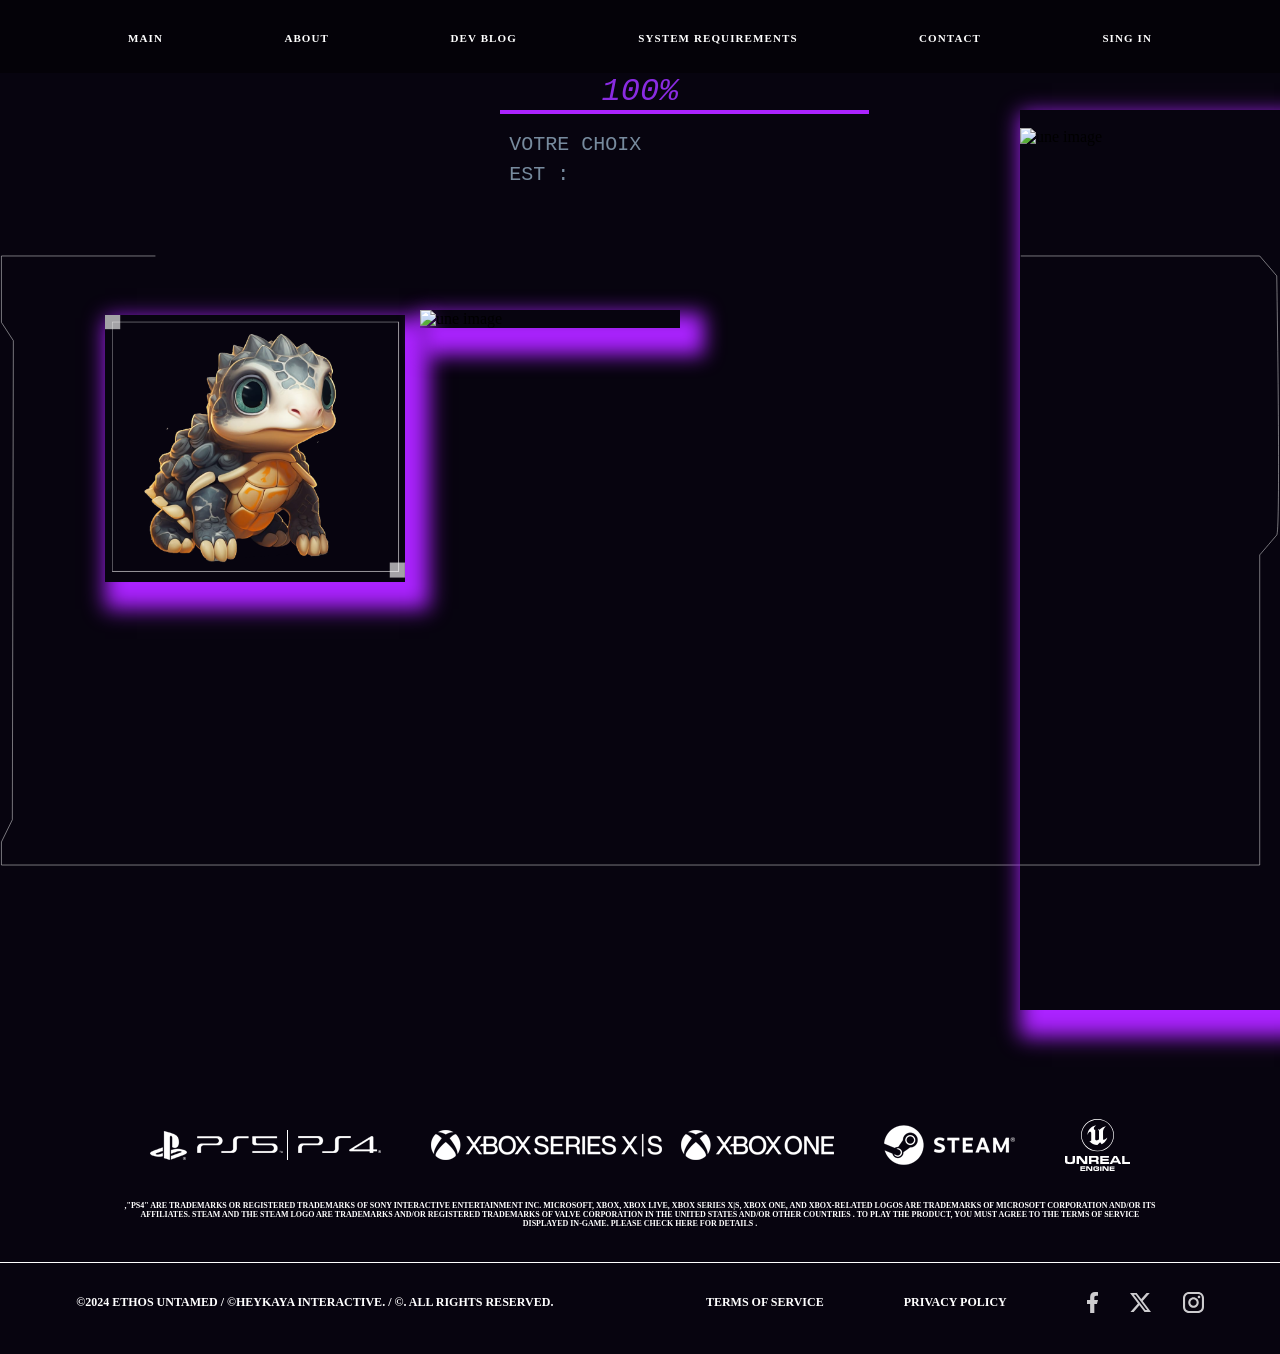
==== commit 9ca705ff: "update system requirements and contact page" ====
--- a/contact.html
+++ b/contact.html
@@ -38,7 +38,7 @@
                 <img src="assets/img/Group 311.png" alt="image" height="700px" width="300px">
             </div>
             <div class="im-2">
-                <img src="assets/writer 1.png" alt="une image">
+                <img src="../img/assets/img/writer 1.png" alt="une image">
             </div>
 
             <div im-3>
